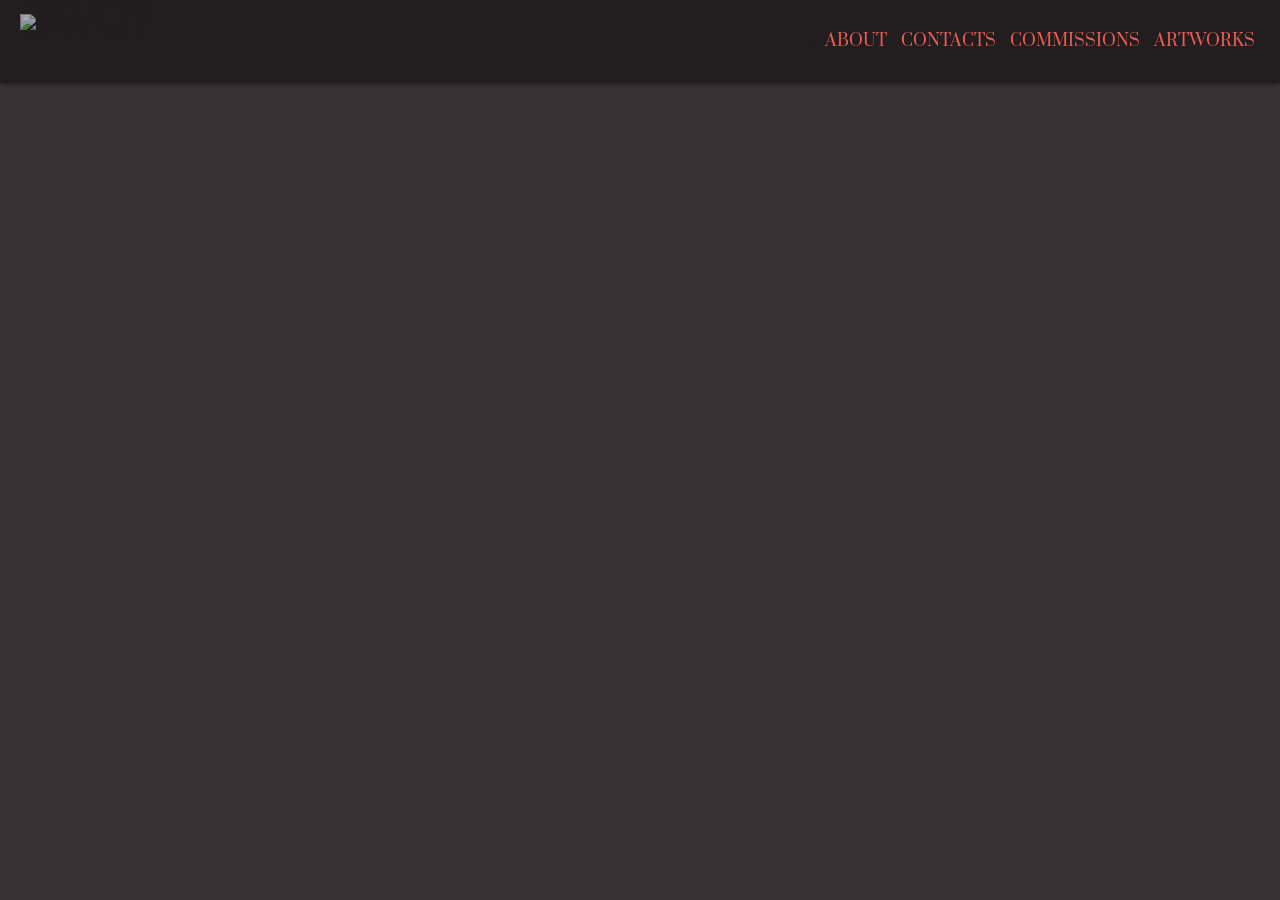
==== about.html @ af37cd48 "Create about.html" ====
<!DOCTYPE html>
<html>
<head>
  <title>About Trunith!</title>
  <link rel="preconnect" href="https://fonts.gstatic.com">
  <link href="https://fonts.googleapis.com/css2?family=Ropa+Sans&display=swap" rel="stylesheet">
  <link href="https://fonts.googleapis.com/css2?family=Prata&display=swap" rel="stylesheet">
  <link rel="stylesheet" href="newhometesting.css">
</head>
<body>

  <header>
    <ul>
      <a href="https://www.trunith.com">
      <li class="tl">owo?<img class="tl" src="https://cdn.discordapp.com/attachments/774526060087476234/777016132275929088/tdcom.png">  </li>
      </a>
      <li>.</li>
      <a href="https://www.trunith.com/about"><li class="lic">About</li></a>
      <a href="https://www.trunith.com/contacts"><li class="lic">Contacts</li></a>
      <a href="https://www.trunith.com/commissions"><li class="lic">Commissions</li></a>
      <a href="https://www.trunith.com/art"><li class="lic">Artworks</li></a>
    </ul>
  </header>
  <br/><br/><br/><br/><br/>
<!-- Start your code here -->

<!-- End your code here -->
</body>
</html>
---- newhometesting.css ----
body {
  background-color: #3A3335;
  margin: 0 auto;
}

header {
  z-index: 10;
  width: 100%;
  position: fixed;
  background-color: #221D1E;
  border-bottom: 1px solid #221D1E;
  box-shadow: 0 1px 5px #211B1D;
}

ul {
  margin: 30px auto;
  padding: 0 20px;
  text-align: right;
  
}

.big {
  font-size: 500px;
}

li {
  width: 50px;
  display: inline-block;
  color: #221D1E;
  font-family: 'Prata', sans-serif;
  font-size: 16px;
  font-weight: 300;
  text-transform: uppercase;
}

.tl {
  text-align: justify;
  z-index: 11;
  transition-property: all;
  transition-duration: 500ms;
  opacity: 0.8;
  font-size: 40px;
  color: #221D1E;
  display: block;
  width: 200px;
  margin-top: -35px;
  position: fixed;
}

.tl:hover {
  font-size: 38px;
  width: 210px;
  opacity: 1;
  margin-left: -.1%;
}

.lic {
  transition-duration: 500ms;
  transition-property: all;
  display: inline-table;
  color: #EB5E55;
  padding: 0 5px;
  text-decoration: none;
}

.lic:hover {
  font-size: 20px;
  color: #FF1406;
  text-shadow: 2px 2px 2px #1C0F0E;
}

.nrpt {
  margin-left: 37.7%;
  padding: 5px 10px;
  display: inline-block;
  box-shadow: 2px 2px 4px #121816;;
  transition-property: all;
  transition-duration: 500ms;
  font-weight: normal;
  text-shadow: 0 0 10px #B0C2BD;
  font-family: "Prata";
  font-size: 50px;
  color: #C6D8D3;
  border: 2px solid #B0C2BD;
  border-radius: 15px;
  text-align: center;
  background: linear-gradient(0deg, rgba(23,14,18,0) 0%, rgba(176,195,189,0.2) 100%);
}

.nrpt:hover {
  margin-left: 39%;
  padding: 2px 5px;
  font-size: 45px;
  color: #A0D8C8;
  text-shadow: 0 0 4px #0C1814;
}

.dcc {
  transition-property: all;
  transition-duration: 500ms;
  margin-left: 38.8%;
  display: inline-block;
  padding: 5px 10px;
  font-size: 30px;
  font-family: "Ropa Sans";
  font-weight: 900;
  background-color: #4E5D94;
  color: white;
  border: 5px solid #7289DA;
  border-radius: 10px;
  box-shadow: 0 0 10px #7289DA;
}

.dcc:hover {
  margin-left: 38%;
  padding: 7px 12px;
  font-size: 32px;
}

.dcci {
  transition-property: all;
  transition-duration: 500ms;
  padding: -5px;
  width: 30px;
}

.dcci:hover {
  padding: -3px;
}

.ytc {
  transition-property: all;
  transition-duration: 500ms;
  margin-left: 38.8%;
  display: inline-block;
  padding: 5px 10px;
  font-size: 30px;
  font-family: "Ropa Sans";
  font-weight: 900;
  background-color: #D12122;
  color: white;
  border: 5px solid #FFFFFF;
  border-radius: 10px;
  box-shadow: 0 0 10px #D12122;
}

.ytc:hover {
  margin-left: 38%;
  padding: 7px 12px;
  font-size: 32px;
}

.ytci {
  transition-property: all;
  transition-duration: 500ms;
  padding: -5px;
  width: 30px;
}

.ytci:hover {
  padding: 0;
}

.tpfp {
  transition-property: all;
  transition-duration: 500ms;
  margin-left: 47.5%;
  width: 100px;
}

.tpfp:hover {
  width: 150px;
  margin-left: 46%;
  margin-top: -1%;
}

/* Sidescroll disable */
html, body {
    max-width: 100%;
    overflow-x: hidden;
}
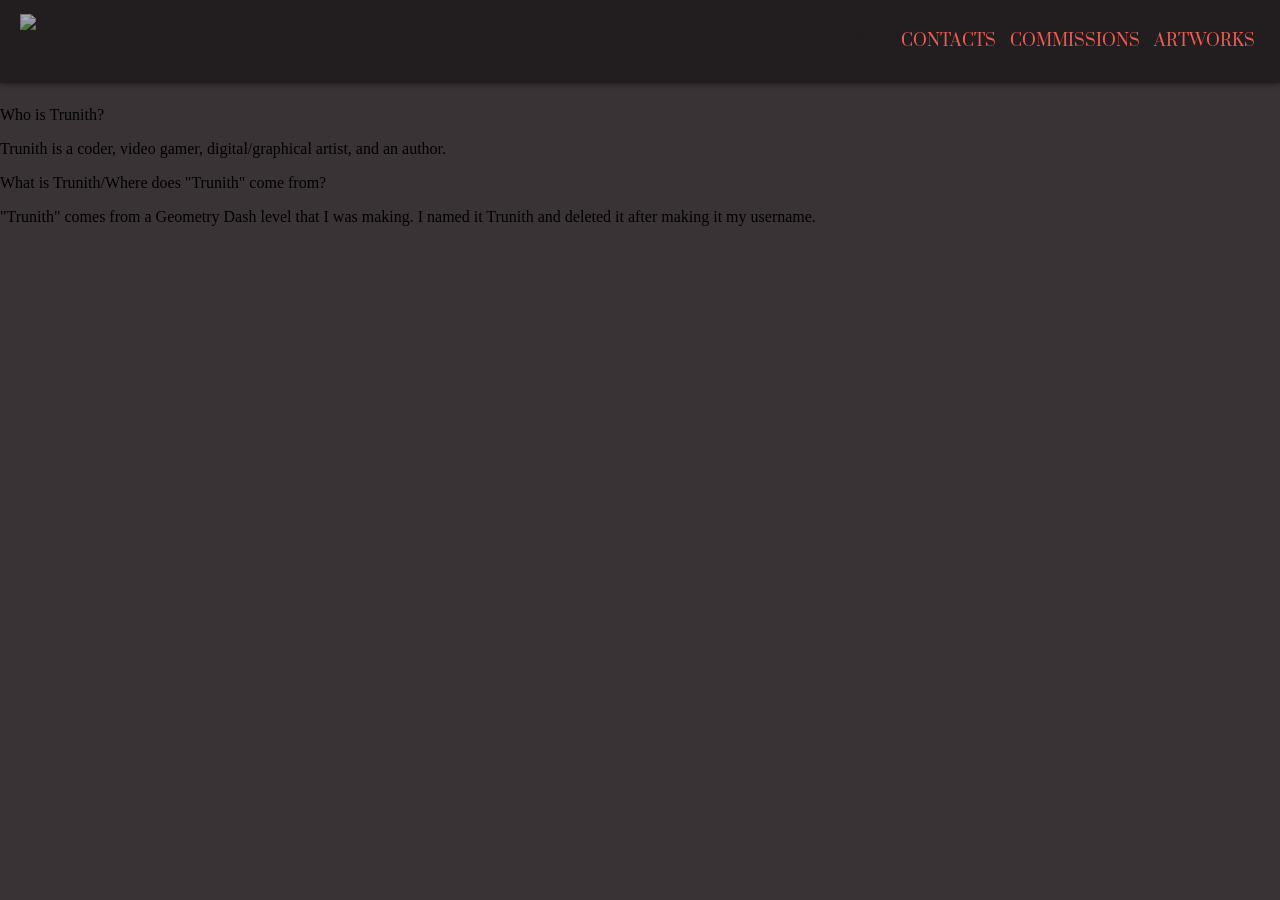
==== commit 5482fa4d: "Update about.html" ====
--- a/about.html
+++ b/about.html
@@ -15,7 +15,7 @@
       <li class="tl">owo?<img class="tl" src="https://cdn.discordapp.com/attachments/774526060087476234/777016132275929088/tdcom.png">  </li>
       </a>
       <li>.</li>
-      <a href="https://www.trunith.com/about"><li class="lic">About</li></a>
+      <a href="https://www.trunith.com/about"><li class="slic">About</li></a>
       <a href="https://www.trunith.com/contacts"><li class="lic">Contacts</li></a>
       <a href="https://www.trunith.com/commissions"><li class="lic">Commissions</li></a>
       <a href="https://www.trunith.com/art"><li class="lic">Artworks</li></a>
@@ -24,6 +24,11 @@
   <br/><br/><br/><br/><br/>
 <!-- Start your code here -->
 
+<p class="qq">Who is Trunith?</p>
+<p class="aa">Trunith is a coder, video gamer, digital/graphical artist, and an author.</p>
+
+  <p class="qq">What is Trunith/Where does "Trunith" come from?</p>
+<p class="aa">"Trunith" comes from a Geometry Dash level that I was making. I named it Trunith and deleted it after making it my username.</p>
 <!-- End your code here -->
 </body>
 </html>
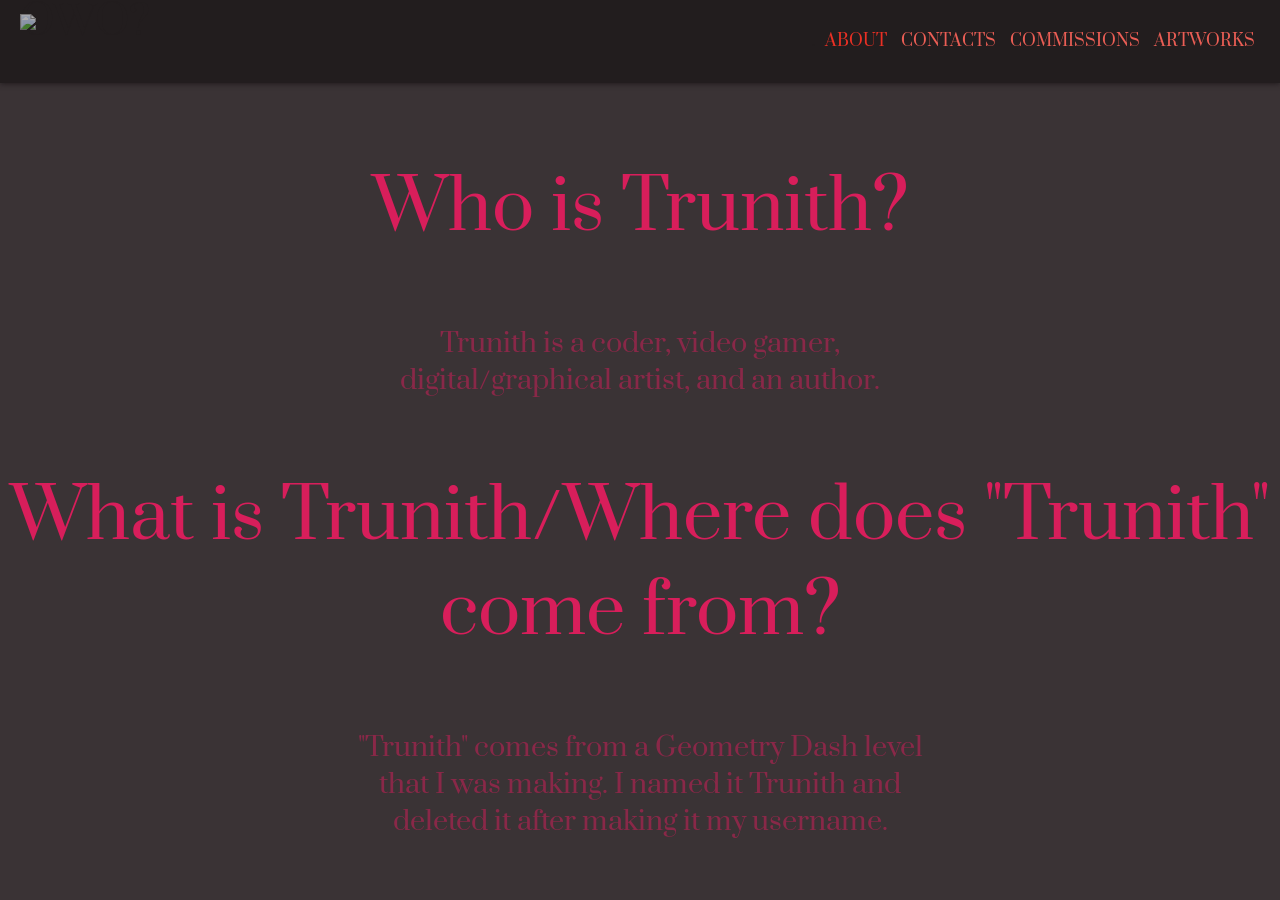
==== commit d1b790f0: "Update about.html" ====
--- a/about.html
+++ b/about.html
@@ -5,7 +5,7 @@
   <link rel="preconnect" href="https://fonts.gstatic.com">
   <link href="https://fonts.googleapis.com/css2?family=Ropa+Sans&display=swap" rel="stylesheet">
   <link href="https://fonts.googleapis.com/css2?family=Prata&display=swap" rel="stylesheet">
-  <link rel="stylesheet" href="newhometesting.css">
+  <link rel="stylesheet" href="about.css">
 </head>
 <body>
 
--- a/about.css
+++ b/about.css
@@ -0,0 +1,127 @@
+body {
+  background-color: #3A3335;
+  margin: 0 auto;
+}
+
+header {
+  z-index: 10;
+  width: 100%;
+  position: fixed;
+  background-color: #221D1E;
+  border-bottom: 1px solid #221D1E;
+  box-shadow: 0 1px 5px #211B1D;
+}
+
+ul {
+  margin: 30px auto;
+  padding: 0 20px;
+  text-align: right;
+  
+}
+
+.big {
+  font-size: 500px;
+}
+
+li {
+  width: 50px;
+  display: inline-block;
+  color: #221D1E;
+  font-family: 'Prata', sans-serif;
+  font-size: 16px;
+  font-weight: 300;
+  text-transform: uppercase;
+}
+
+.tl {
+  text-align: justify;
+  z-index: 11;
+  transition-property: all;
+  transition-duration: 500ms;
+  opacity: 0.8;
+  font-size: 40px;
+  color: #221D1E;
+  display: block;
+  width: 200px;
+  margin-top: -35px;
+  position: fixed;
+}
+
+.tl:hover {
+  font-size: 38px;
+  width: 210px;
+  opacity: 1;
+  margin-left: -.1%;
+}
+
+.lic {
+  transition-duration: 500ms;
+  transition-property: all;
+  display: inline-table;
+  color: #EB5E55;
+  padding: 0 5px;
+  text-decoration: none;
+}
+
+.lic:hover {
+  font-size: 20px;
+  color: #FF1406;
+  text-shadow: 2px 2px 2px #1C0F0E;
+}
+
+.slic {
+  transition-duration: 500ms;
+  transition-property: all;
+  display: inline-table;
+  color: #EB3024;
+  padding: 0 5px;
+  text-decoration: none;
+}
+
+.slic:hover {
+  font-size: 20px;
+  color: #BC0B00;
+  text-shadow: 2px 2px 2px #1C0F0E;
+}
+
+/* Start your code here */
+
+.qq {
+  display: inherit;
+  transition-property: all;
+  transition-duration: 500ms;
+  color: #D81E5B;
+  font-family: "Prata";
+  font-size: 70px;
+  text-align: center;
+  margin-left: auto;
+  margin-right: auto;
+}
+
+.qq:hover {
+  text-shadow: 0 0 15px #D81E5B;
+}
+
+.aa {
+  transition-property: all;
+  transition-duration: 500ms;
+  margin-left: auto;
+  margin-right: auto;
+  width: 600px;
+  text-align: center;
+  color: #D81E5B;
+  font-family: "Prata";
+  font-size: 27px;
+  opacity: 0.5;
+}
+
+.aa:hover {
+  opacity: 0.7;
+  text-shadow: 0 0 15px #D81E5B;
+}
+
+/* Sidescroll disable */
+html, body {
+    max-width: 100%;
+    overflow-x: hidden;
+}
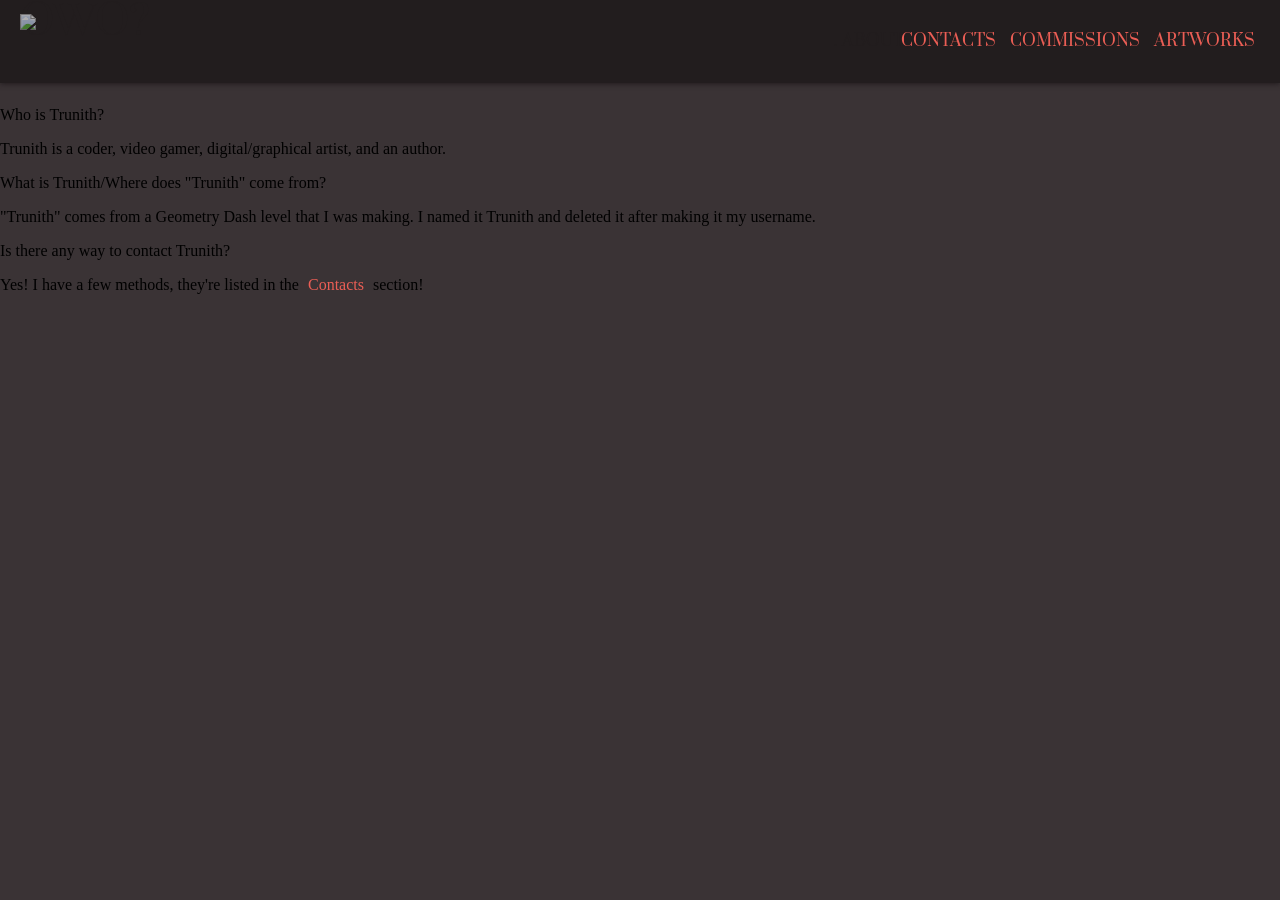
==== commit f9da8a19: "Update about.html" ====
--- a/about.html
+++ b/about.html
@@ -5,7 +5,7 @@
   <link rel="preconnect" href="https://fonts.gstatic.com">
   <link href="https://fonts.googleapis.com/css2?family=Ropa+Sans&display=swap" rel="stylesheet">
   <link href="https://fonts.googleapis.com/css2?family=Prata&display=swap" rel="stylesheet">
-  <link rel="stylesheet" href="about.css">
+  <link rel="stylesheet" href="newhometesting.css">
 </head>
 <body>
 
@@ -25,10 +25,13 @@
 <!-- Start your code here -->
 
 <p class="qq">Who is Trunith?</p>
-<p class="aa">Trunith is a coder, video gamer, digital/graphical artist, and an author.</p>
+  <p class="aa">Trunith is a coder, video gamer, digital/graphical artist, and an author.</p>
 
-  <p class="qq">What is Trunith/Where does "Trunith" come from?</p>
-<p class="aa">"Trunith" comes from a Geometry Dash level that I was making. I named it Trunith and deleted it after making it my username.</p>
+<p class="qq">What is Trunith/Where does "Trunith" come from?</p>
+  <p class="aa">"Trunith" comes from a Geometry Dash level that I was making. I named it Trunith and deleted it after making it my username.</p>
+
+<p class="qq">Is there any way to contact Trunith?</p>
+  <p class="aa">Yes! I have a few methods, they're listed in the <a class="lic" href="https://www.trunith.com/contacts">Contacts</a> section!</p>
 <!-- End your code here -->
 </body>
 </html>
--- a/newhometesting.css
+++ b/newhometesting.css
@@ -0,0 +1,181 @@
+body {
+  background-color: #3A3335;
+  margin: 0 auto;
+}
+
+header {
+  z-index: 10;
+  width: 100%;
+  position: fixed;
+  background-color: #221D1E;
+  border-bottom: 1px solid #221D1E;
+  box-shadow: 0 1px 5px #211B1D;
+}
+
+ul {
+  margin: 30px auto;
+  padding: 0 20px;
+  text-align: right;
+  
+}
+
+.big {
+  font-size: 500px;
+}
+
+li {
+  width: 50px;
+  display: inline-block;
+  color: #221D1E;
+  font-family: 'Prata', sans-serif;
+  font-size: 16px;
+  font-weight: 300;
+  text-transform: uppercase;
+}
+
+.tl {
+  text-align: justify;
+  z-index: 11;
+  transition-property: all;
+  transition-duration: 500ms;
+  opacity: 0.8;
+  font-size: 40px;
+  color: #221D1E;
+  display: block;
+  width: 200px;
+  margin-top: -35px;
+  position: fixed;
+}
+
+.tl:hover {
+  font-size: 38px;
+  width: 210px;
+  opacity: 1;
+  margin-left: -.1%;
+}
+
+.lic {
+  transition-duration: 500ms;
+  transition-property: all;
+  display: inline-table;
+  color: #EB5E55;
+  padding: 0 5px;
+  text-decoration: none;
+}
+
+.lic:hover {
+  font-size: 20px;
+  color: #FF1406;
+  text-shadow: 2px 2px 2px #1C0F0E;
+}
+
+.nrpt {
+  margin-left: 37.7%;
+  padding: 5px 10px;
+  display: inline-block;
+  box-shadow: 2px 2px 4px #121816;;
+  transition-property: all;
+  transition-duration: 500ms;
+  font-weight: normal;
+  text-shadow: 0 0 10px #B0C2BD;
+  font-family: "Prata";
+  font-size: 50px;
+  color: #C6D8D3;
+  border: 2px solid #B0C2BD;
+  border-radius: 15px;
+  text-align: center;
+  background: linear-gradient(0deg, rgba(23,14,18,0) 0%, rgba(176,195,189,0.2) 100%);
+}
+
+.nrpt:hover {
+  margin-left: 39%;
+  padding: 2px 5px;
+  font-size: 45px;
+  color: #A0D8C8;
+  text-shadow: 0 0 4px #0C1814;
+}
+
+.dcc {
+  transition-property: all;
+  transition-duration: 500ms;
+  margin-left: 38.8%;
+  display: inline-block;
+  padding: 5px 10px;
+  font-size: 30px;
+  font-family: "Ropa Sans";
+  font-weight: 900;
+  background-color: #4E5D94;
+  color: white;
+  border: 5px solid #7289DA;
+  border-radius: 10px;
+  box-shadow: 0 0 10px #7289DA;
+}
+
+.dcc:hover {
+  margin-left: 38%;
+  padding: 7px 12px;
+  font-size: 32px;
+}
+
+.dcci {
+  transition-property: all;
+  transition-duration: 500ms;
+  padding: -5px;
+  width: 30px;
+}
+
+.dcci:hover {
+  padding: -3px;
+}
+
+.ytc {
+  transition-property: all;
+  transition-duration: 500ms;
+  margin-left: 38.8%;
+  display: inline-block;
+  padding: 5px 10px;
+  font-size: 30px;
+  font-family: "Ropa Sans";
+  font-weight: 900;
+  background-color: #D12122;
+  color: white;
+  border: 5px solid #FFFFFF;
+  border-radius: 10px;
+  box-shadow: 0 0 10px #D12122;
+}
+
+.ytc:hover {
+  margin-left: 38%;
+  padding: 7px 12px;
+  font-size: 32px;
+}
+
+.ytci {
+  transition-property: all;
+  transition-duration: 500ms;
+  padding: -5px;
+  width: 30px;
+}
+
+.ytci:hover {
+  padding: 0;
+}
+
+.tpfp {
+  transition-property: all;
+  transition-duration: 500ms;
+  margin-left: 47.5%;
+  width: 100px;
+}
+
+.tpfp:hover {
+  width: 150px;
+  margin-left: 46%;
+  margin-top: -1%;
+}
+
+/* Sidescroll disable */
+html, body {
+    max-width: 100%;
+    overflow-x: hidden;
+}
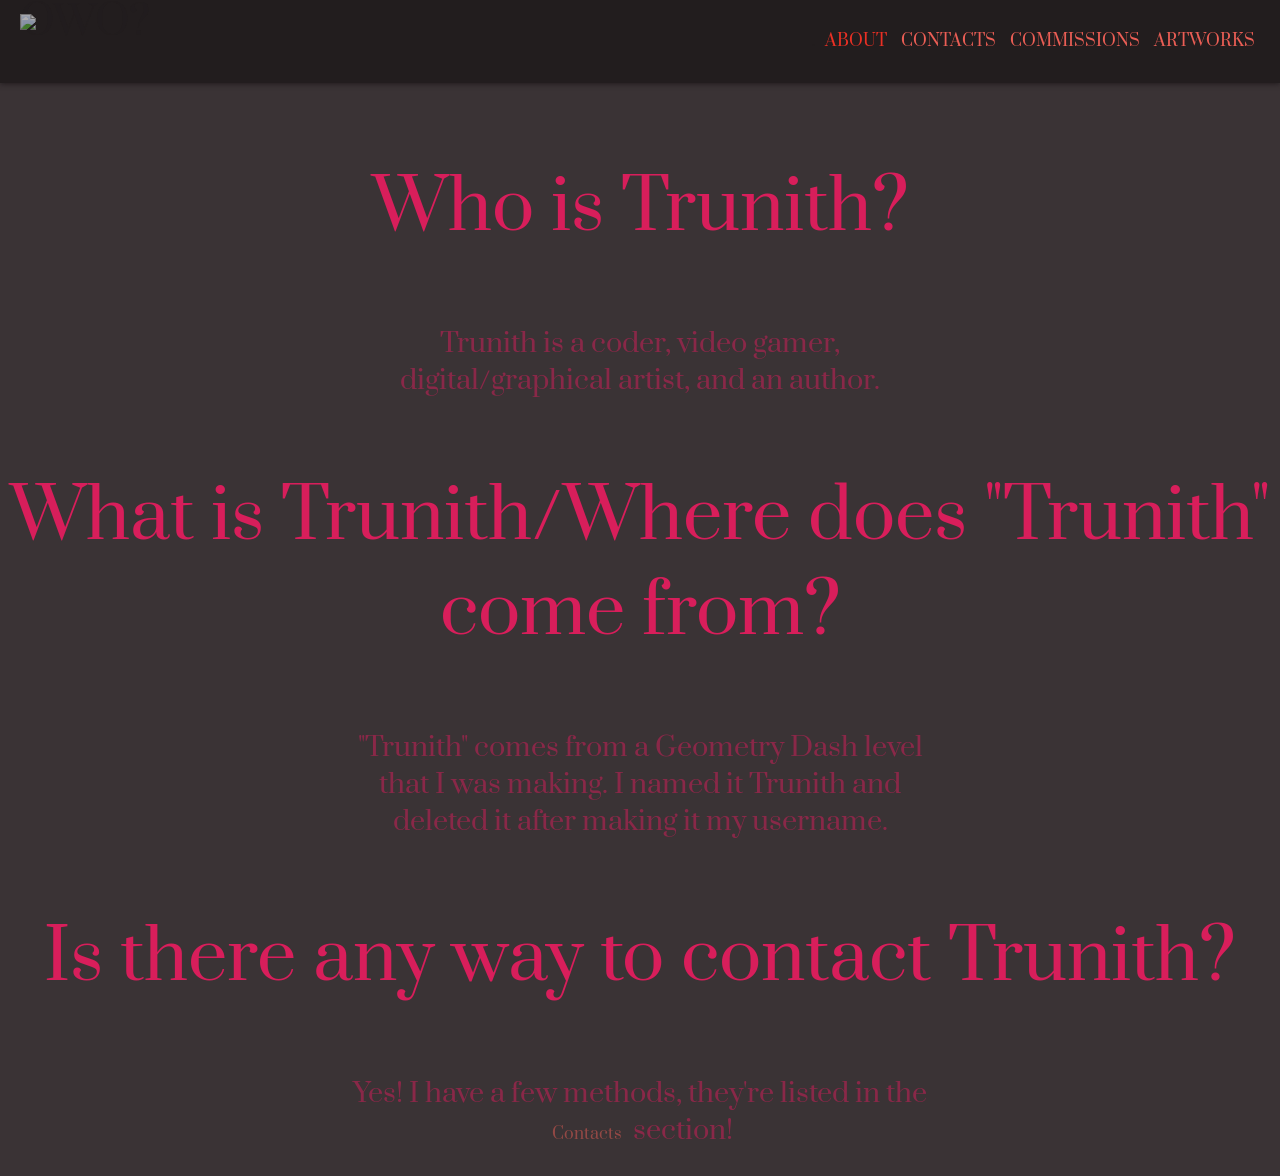
==== commit 0a03f4e8: "Update about.html" ====
--- a/about.html
+++ b/about.html
@@ -5,7 +5,7 @@
   <link rel="preconnect" href="https://fonts.gstatic.com">
   <link href="https://fonts.googleapis.com/css2?family=Ropa+Sans&display=swap" rel="stylesheet">
   <link href="https://fonts.googleapis.com/css2?family=Prata&display=swap" rel="stylesheet">
-  <link rel="stylesheet" href="newhometesting.css">
+  <link rel="stylesheet" href="about.css">
 </head>
 <body>
 
--- a/about.css
+++ b/about.css
@@ -0,0 +1,128 @@
+body {
+  background-color: #3A3335;
+  margin: 0 auto;
+}
+
+header {
+  z-index: 10;
+  width: 100%;
+  position: fixed;
+  background-color: #221D1E;
+  border-bottom: 1px solid #221D1E;
+  box-shadow: 0 1px 5px #211B1D;
+}
+
+ul {
+  margin: 30px auto;
+  padding: 0 20px;
+  text-align: right;
+  
+}
+
+.big {
+  font-size: 500px;
+}
+
+li {
+  width: 50px;
+  display: inline-block;
+  color: #221D1E;
+  font-family: 'Prata', sans-serif;
+  font-size: 16px;
+  font-weight: 300;
+  text-transform: uppercase;
+}
+
+.tl {
+  text-align: justify;
+  z-index: 11;
+  transition-property: all;
+  transition-duration: 500ms;
+  opacity: 0.8;
+  font-size: 40px;
+  color: #221D1E;
+  display: block;
+  width: 200px;
+  margin-top: -35px;
+  position: fixed;
+}
+
+.tl:hover {
+  font-size: 38px;
+  width: 210px;
+  opacity: 1;
+  margin-left: -.1%;
+}
+
+.lic {
+  font-size: 16px;
+  transition-duration: 500ms;
+  transition-property: all;
+  display: inline-table;
+  color: #EB5E55;
+  padding: 0 5px;
+  text-decoration: none;
+}
+
+.lic:hover {
+  font-size: 20px;
+  color: #FF1406;
+  text-shadow: 2px 2px 2px #1C0F0E;
+}
+
+.slic {
+  transition-duration: 500ms;
+  transition-property: all;
+  display: inline-table;
+  color: #EB3024;
+  padding: 0 5px;
+  text-decoration: none;
+}
+
+.slic:hover {
+  font-size: 20px;
+  color: #BC0B00;
+  text-shadow: 2px 2px 2px #1C0F0E;
+}
+
+/* Start your code here */
+
+.qq {
+  display: inherit;
+  transition-property: all;
+  transition-duration: 500ms;
+  color: #D81E5B;
+  font-family: "Prata";
+  font-size: 70px;
+  text-align: center;
+  margin-left: auto;
+  margin-right: auto;
+}
+
+.qq:hover {
+  text-shadow: 0 0 15px #D81E5B;
+}
+
+.aa {
+  transition-property: all;
+  transition-duration: 500ms;
+  margin-left: auto;
+  margin-right: auto;
+  width: 600px;
+  text-align: center;
+  color: #D81E5B;
+  font-family: "Prata";
+  font-size: 27px;
+  opacity: 0.5;
+}
+
+.aa:hover {
+  opacity: 0.7;
+  text-shadow: 0 0 15px #D81E5B;
+}
+
+/* Sidescroll disable */
+html, body {
+    max-width: 100%;
+    overflow-x: hidden;
+}
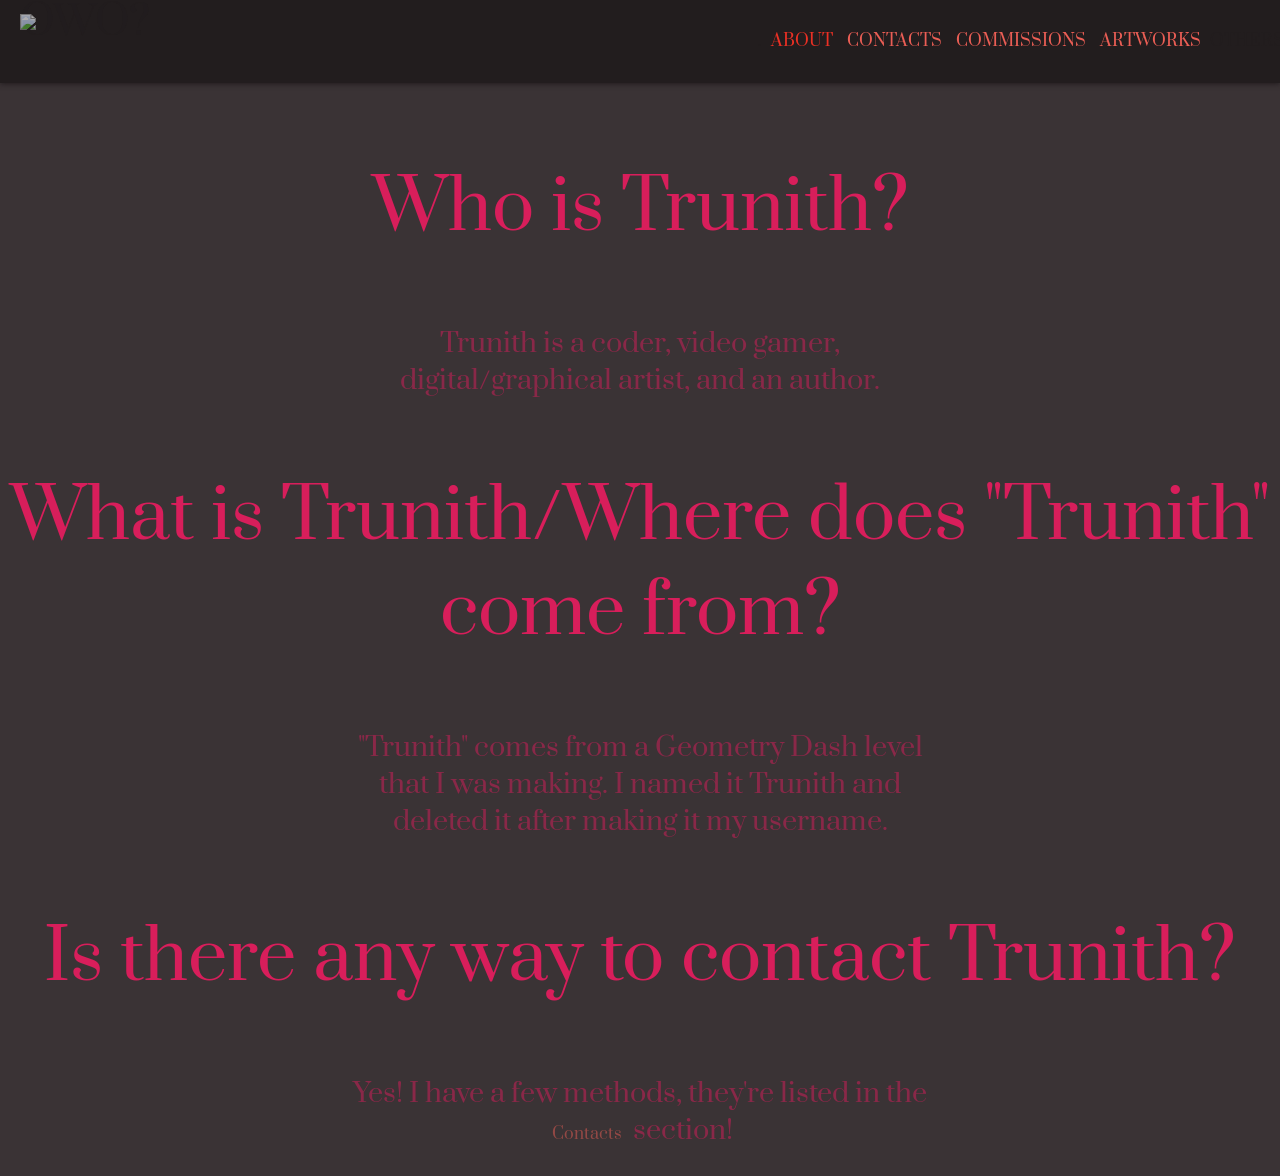
==== commit 62d96fd9: "Update about.html" ====
--- a/about.html
+++ b/about.html
@@ -5,6 +5,7 @@
   <link rel="preconnect" href="https://fonts.gstatic.com">
   <link href="https://fonts.googleapis.com/css2?family=Ropa+Sans&display=swap" rel="stylesheet">
   <link href="https://fonts.googleapis.com/css2?family=Prata&display=swap" rel="stylesheet">
+  <link rel="icon" type="image/png" href="https://cdn.discordapp.com/attachments/774526060087476234/777690140940042270/legoshe.jpg"/>
   <link rel="stylesheet" href="about.css">
 </head>
 <body>
@@ -19,6 +20,7 @@
       <a href="https://www.trunith.com/contacts"><li class="lic">Contacts</li></a>
       <a href="https://www.trunith.com/commissions"><li class="lic">Commissions</li></a>
       <a href="https://www.trunith.com/art"><li class="lic">Artworks</li></a>
+      <a href="https://www.trunith.com/portal"><li class="olic">Others</li></a>
     </ul>
   </header>
   <br/><br/><br/><br/><br/>
